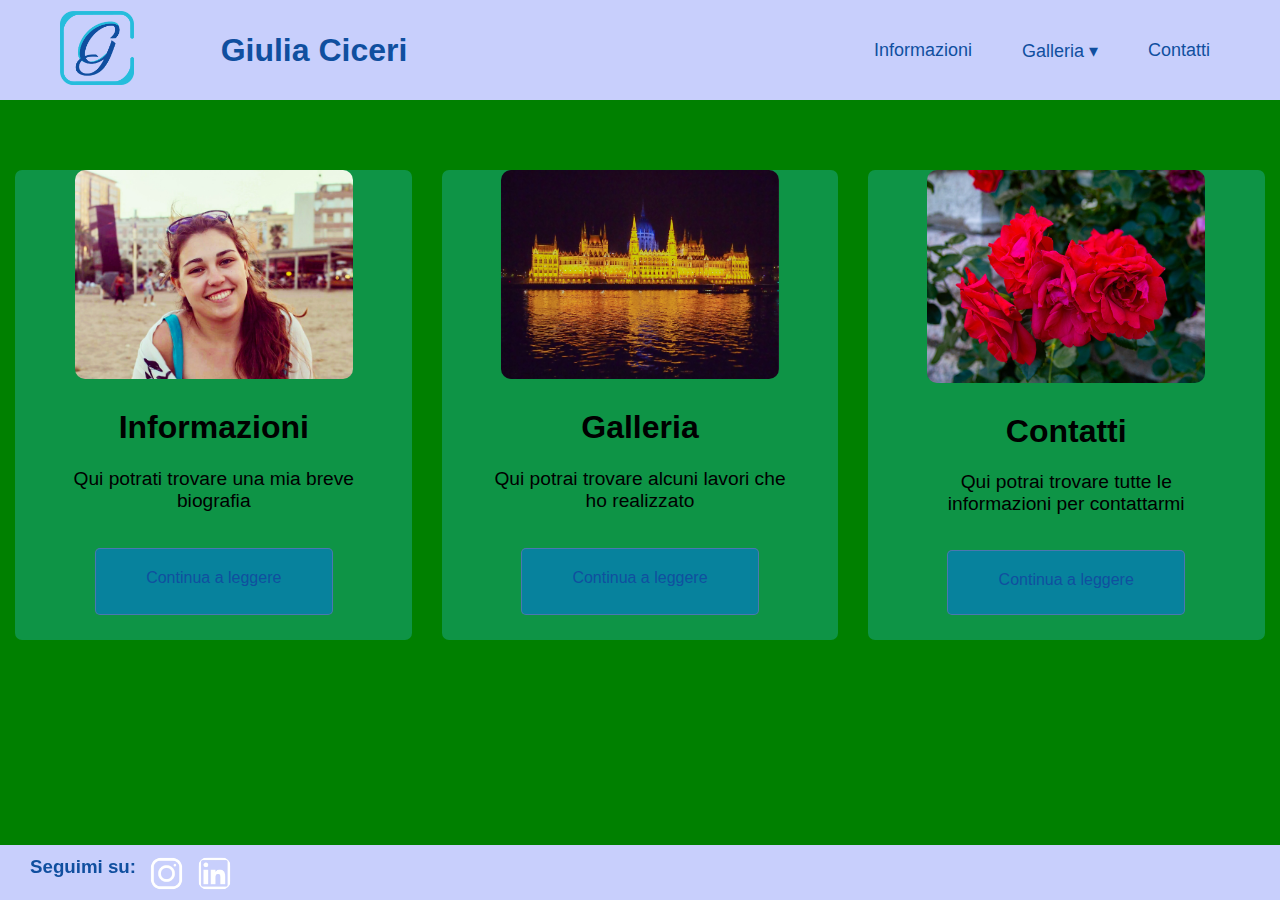
==== index.html @ 2c0d4b36 "home completa" ====
<!DOCTYPE html>
<html lang='it'>
    <head>
        <meta charset='UTF-8'/>
        <title>Portfolio Giulia Ciceri</title>
        <link rel='stylesheet' href='assets/css/style-home.css'/>
    </head>
    <body>
        <div class='section'>
            <div class='menu'>
                <div class='logo'>
                    <a href='index.html'><img src='assets/images/graphics/logoGiulia.png' alt='Logo Giulia Ciceri'/></a>
                </div>
                <div class='intestazione'>
                    <h1><a href='index.html'>Giulia Ciceri</a></h1>
                </div>
            </div>
            <ul class='links'>
                <li><a href='portfolio/bio.html'>Informazioni</a></li>
                <li class='dropdown'><span><a href='portfolio/gallery.html'>Galleria &#9662</a></span>
                    <ul class='features-menu'>
                        <li><a href='assets/images/graphics'>Grafica</a></li>
                        <li><a href='assets/images/photos'>Fotografia</a></li>
                    </ul>
                </li>    
                <li><a href='portfolio/contact.html'>Contatti</a></li>
            </ul>    
        </div>           
        <div class='container'>
            <div class='content'>
                <div class='column'>
                    <img src='assets/images/photos/giulia.barcellona-1.jpg' alt='Primo piano Giulia Ciceri'/>
                    <h2>Informazioni</h2>
                    <p>Qui potrati trovare una mia breve biografia</p>
                    <div class='buttom-home'>
                        <a href='portfolio/bio.html'>Continua a leggere</a>
                    </div>
                </div>
                <div class='column'>
                    <img src='assets/images/photos/budapest214.jpg' alt='Budapest notte'/>
                    <h2>Galleria</h2> 
                    <p>Qui potrai trovare alcuni lavori che ho realizzato</p>
                    <div class='buttom-home'>
                        <a href='portfolio/gallery.html'>Continua a leggere</a>
                    </div>
                </div>
                <div class='column'>
                    <img src='assets/images/photos/stresa1020.jpg' alt='Rose'/>
                    <h2>Contatti</h2>
                    <p>Qui potrai trovare tutte le informazioni per contattarmi</p>
                    <div class='buttom-home'>
                        <a href='portfolio/contact.html'>Continua a leggere</a>
                    </div>
                </div>
            </div>
        </div>
        <div class='footer'>
            <h3>Seguimi su:</h3>
            <div class='social'>
                <a href="https://www.instagram.com/_giuli.cc_/"><img src='assets/images/graphics/logo-ig-bianco.png' alt='logo Instagram'/></a>
                <a href="https://www.linkedin.com/in/giulia-ciceri-44bb87129/"><img src='assets/images/graphics/logo-linkedin-bianco.png' alt='logo LinkedIn'/></a>
            </div>
        </div>
    </body>
</html>
---- assets/css/style-home.css ----
* {
    margin: 0;
    padding: 0;
    box-sizing: border-box;
}
body {
    font-family: Helvetica, Arial, Verdana, sans-serif;
    display: flex;
    flex-wrap: wrap;
}
.intestazione a:hover { color: #104F9F; text-decoration: none; }
a:link {color: #104F9F; text-decoration: none;}
a:visited {color:#104F9F; text-decoration: none;}
a:hover { color: #104F9F; text-decoration: underline;}
a:active { color: #104F9F; text-decoration: underline;}
.menu { 
    width: 100%;
    height: 100px;
    display: flex;
    justify-content: space-between;
    align-items:center;
    padding: 50px;
    position: fixed;
    background-color: #c8cffc; /*#D6E9FE*/
    z-index: 1;
}
.logo {
    width: 105px;  /*35%*/
    margin: 0 auto;
}
.intestazione{
    margin: 0 auto;
}
.content { /*senza sfondo se no non visualizzo i pulsanti*/
    /*height: 501px;*/
    margin-top: 0;
    margin-bottom: 60px;
    /*margin: 0 auto;*/
    overflow: hidden;
    display: flex;
    justify-content: center;
    align-items: center;
    position: relative; top:1%;
    flex-wrap: wrap;
    /*flex-direction: column;*/
}
.column {
    float: left;
    width: 100%; /*31%*/
    margin: 5px 1.15%; /*70px 1.15%;*/
    /*height: 350px;*/
    text-align: center;
    background-color: #2abdda52;
    border-radius: 10px;
    position: relative;
    display: flex;
    flex-wrap: wrap;
    justify-content: center;
}
.buttom-home {
    border: 1px solid #7571be9f;
    background: #006eff79;
    border-radius: 5px; /*arrotondamento dei bordi*/
    padding: 20px;
    margin: 25px auto;
    width: 60%;
    cursor: pointer;
    position: relative;
    z-index: 1;
}
h2 {
    text-align: center;
    margin: 9% 9% 5% 9%;
    justify-content: center;
    /*padding-top: 20px;*/
}
p {
    text-align: center;
    justify-content: center;
}
img {
    width: 80%;
    border-radius: 10px;
}
.footer {
    overflow: hidden;
    height: 55px;
    background-color: #c8cffc;
    position: fixed; bottom: 0;
    padding:20px;
    width: 100%;
    z-index: 2;
}
h3 {
    color: #104F9F;
    position: fixed; bottom: 2.5%; left: 30px;
}
.social {
    position: fixed; bottom: 6px; left: 150px;
    width: 95px;
    display: flex;
    justify-content: center;
    align-items: center;
}
@media only screen and (max-width: 400px){ /*Mobile*/
   /*body { background-color: red;}*/
   .content {
       flex-direction: column;
   }
   .column {
       margin-top: 0;
       margin-bottom: 5%;
   }
   .buttom-home {
       z-index: 0;
   }
   p {
       margin: 0 5%
   }
}
@media only screen and (min-width:401px) and (max-width:934px) { /*Tablet*/
    body { 
        background-color: yellow;
        width: 50%;
    }
    .content { /*senza sfondo se no non visualizzo i pulsanti*/
        width: 190%; /*500px*/
        margin: 0 5% 85px 5%;
        flex-direction: column;
    }
    h2 {
        margin: 30px 15% 10px 15%;
        /*margin-top: 30px; /*30px
        margin-bottom: 10px;*/
        font-size: 24pt;
    }
    p {
        padding: 5px 10%;  /*5px*/
        font-size: 120%;
    }
    .buttom-home{
        z-index: 0;
    }
}
@media only screen and (min-width:935px) { /*Desktop*/
    body { background-color: green;}
    .logo {
        margin-left: 10px;
    }
    .intestazione {
        margin-left: -65%; /*-750px;*/
    }
    .links { 
        display: flex;
        justify-content: flex-end;
        z-index: 2;
        position: fixed; top: 40px; right: 70px;
    }
    .links > li { 
        display: inline; margin-right: 50px;
    }
    .links > li:last-of-type { 
        margin-right: 0;
    }
    .features-menu {
        display: none;
        flex-direction: column;
        background: #b1c4ff;
        border-radius: 5px; 
        padding-top: 60px;
        position: absolute;
        top: -25px;
        left: -30px;
        z-index: 1;
    }
    .features-menu li{
        list-style: none;
        border-bottom: 1px solid #ffffffb7;
        padding: 0 20px 10px 20px; 
        margin: 5px;
    }
    .features-menu li:last-of-type{
        border-bottom: none;
    }
    .dropdown {
        position: relative;
    }
    .dropdown > span {
        z-index: 2;
        position: relative;
        cursor: pointer;
    }
    .dropdown:hover .features-menu {
        display: flex;
        flex-direction: column;
        background-color: #b1c4ff;
    }
    li {
        font-size: 18px;
    }
    .content { /*senza sfondo se no non visualizzo i pulsanti*/
        margin: 0 auto;
        position: relative; top: 100px;
    }
    .column {
        float: left;
        width: 31%;
        margin: 70px 1.15%;
        height: 470px;
        text-align: center;
        background-color: #2abdda52;
        border-radius: 7px;
        position: relative;
    }
    img {
        width: 70%;
    }
    h2 {
        margin-top: 30px; 
        margin-bottom: 10px;
        font-size: 24pt;
    }
    p {
        padding: 5px 10%;  /*5px*/
        font-size: 120%;
    }
}
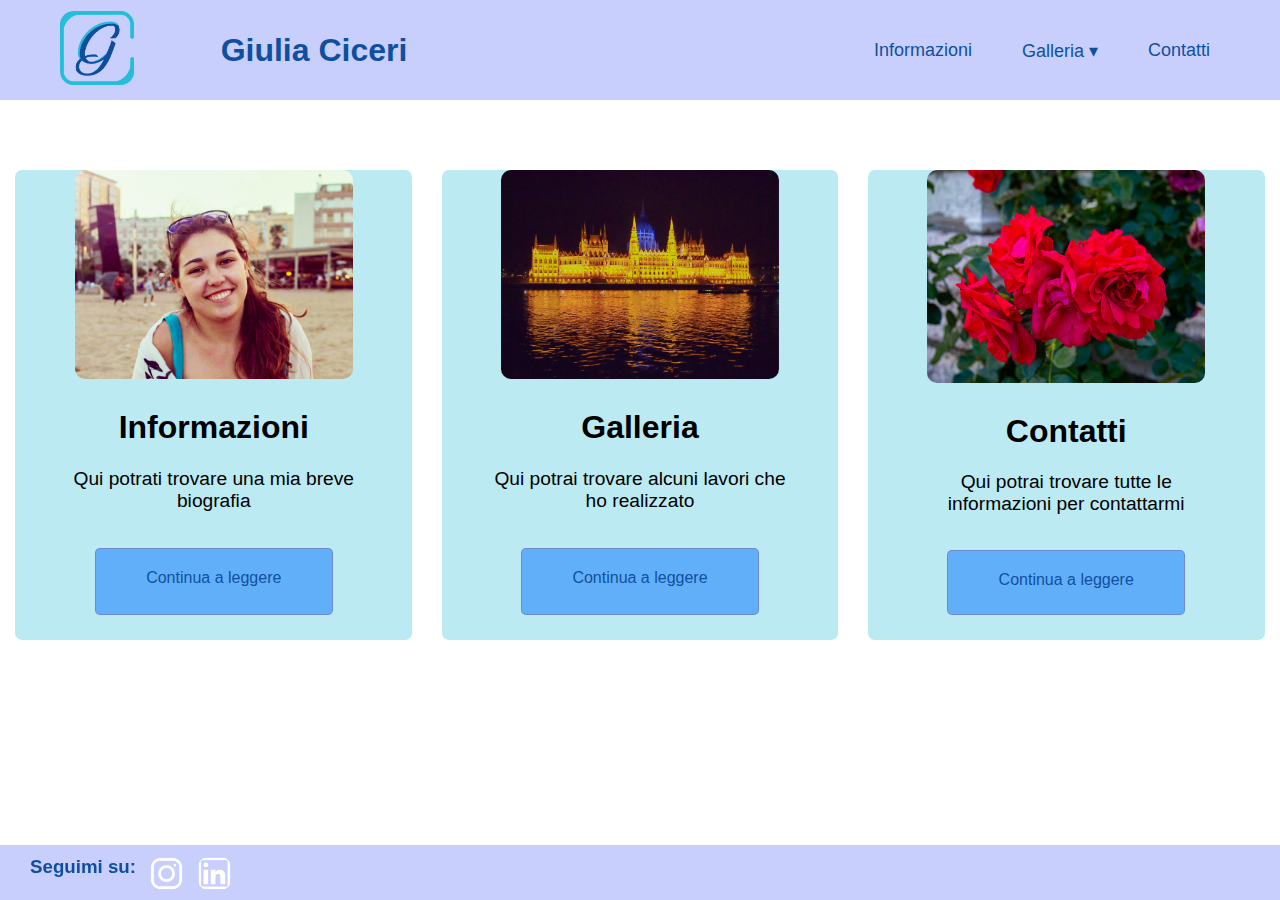
==== commit becb8ba5: "home" ====
--- a/index.html
+++ b/index.html
@@ -1,6 +1,8 @@
 <!DOCTYPE html>
 <html lang='it'>
     <head>
+        <meta name='viewport'
+              content='width=device-width, initial-scale=1.0, maximum-scale=1.0' />
         <meta charset='UTF-8'/>
         <title>Portfolio Giulia Ciceri</title>
         <link rel='stylesheet' href='assets/css/style-home.css'/>
--- a/assets/css/style-home.css
+++ b/assets/css/style-home.css
@@ -118,9 +118,9 @@
        margin: 0 5%
    }
 }
-@media only screen and (min-width:401px) and (max-width:934px) { /*Tablet*/
+@media only screen and (min-width:401px) and (max-width:960px) { /*Tablet*/
     body { 
-        background-color: yellow;
+        /*background-color: yellow;*/
         width: 50%;
     }
     .content { /*senza sfondo se no non visualizzo i pulsanti*/
@@ -142,8 +142,8 @@
         z-index: 0;
     }
 }
-@media only screen and (min-width:935px) { /*Desktop*/
-    body { background-color: green;}
+@media only screen and (min-width:961px) { /*Desktop*/
+   /*body { background-color: green;}*/
     .logo {
         margin-left: 10px;
     }
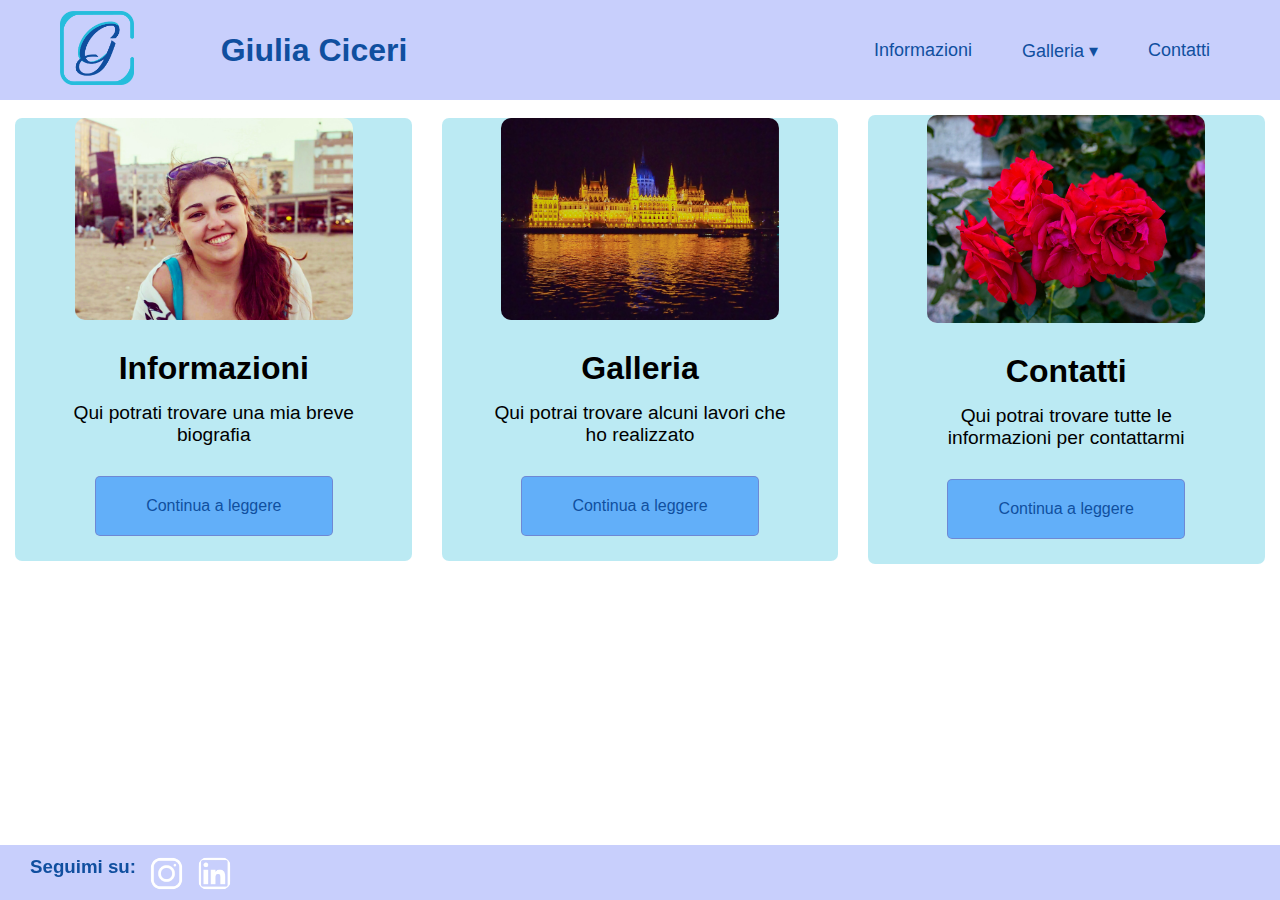
==== commit 67b478e9: "prove margine basso column" ====
--- a/index.html
+++ b/index.html
@@ -1,7 +1,7 @@
 <!DOCTYPE html>
 <html lang='it'>
     <head>
-        <meta name='viewport'
+       <meta name='viewport'
               content='width=device-width, initial-scale=1.0, maximum-scale=1.0' />
         <meta charset='UTF-8'/>
         <title>Portfolio Giulia Ciceri</title>
--- a/assets/css/style-home.css
+++ b/assets/css/style-home.css
@@ -205,8 +205,8 @@
     .column {
         float: left;
         width: 31%;
-        margin: 70px 1.15%;
-        height: 470px;
+        margin:  1.15%;
+        height: 70%;
         text-align: center;
         background-color: #2abdda52;
         border-radius: 7px;
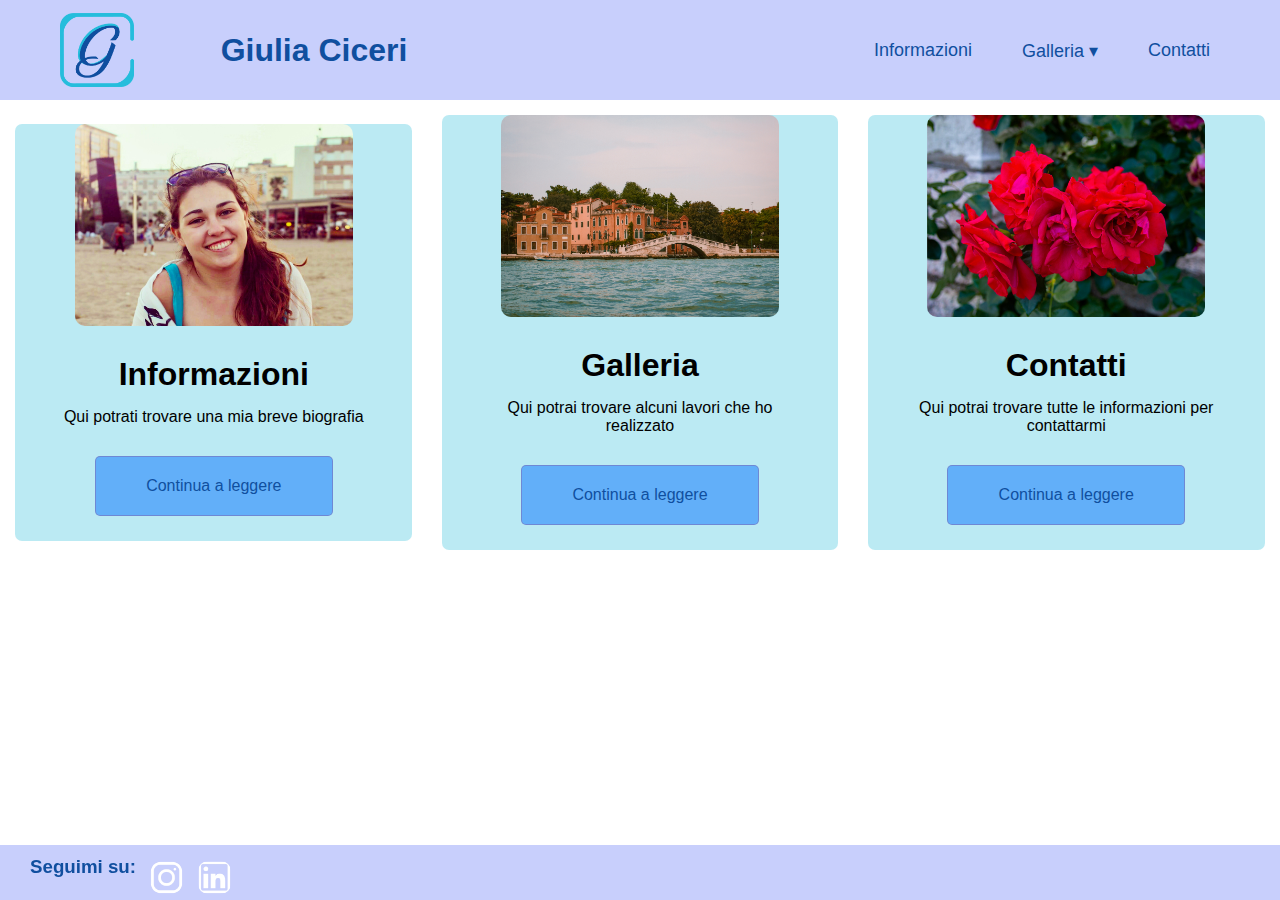
==== commit 260fd3e3: "odifica img retina e standardmodifica home" ====
--- a/index.html
+++ b/index.html
@@ -31,7 +31,9 @@
         <div class='container'>
             <div class='content'>
                 <div class='column'>
-                    <img src='assets/images/photos/giulia.barcellona-1.jpg' alt='Primo piano Giulia Ciceri'/>
+                    <img src='assets/images/photos/standard/giulia.barcellona-1.jpg' alt='Primo piano Giulia Ciceri' 
+                       srcset='assets/images/photos/standard/giulia.barcellona-1.jpg 1x, 
+                              assets/images/photos/retina/giulia.barcellona-1.jpg 2x' style="max-width: 500px;"/>
                     <h2>Informazioni</h2>
                     <p>Qui potrati trovare una mia breve biografia</p>
                     <div class='buttom-home'>
@@ -39,7 +41,9 @@
                     </div>
                 </div>
                 <div class='column'>
-                    <img src='assets/images/photos/budapest214.jpg' alt='Budapest notte'/>
+                    <img src='assets/images/photos/standard/venezia318.jpg' alt='Budapest notte'
+                    srcset='assets/images/photos/standard/venezia318.jpg 1x, 
+                            assets/images/photos/retina/venezia318.jpg 2x' style="max-width: 500px;"/>
                     <h2>Galleria</h2> 
                     <p>Qui potrai trovare alcuni lavori che ho realizzato</p>
                     <div class='buttom-home'>
@@ -47,7 +51,9 @@
                     </div>
                 </div>
                 <div class='column'>
-                    <img src='assets/images/photos/stresa1020.jpg' alt='Rose'/>
+                    <img src='assets/images/photos/standard/stresa1020.jpg' alt='Rose'
+                    srcset='assets/images/photos/standard/stresa1020.jpg 1x, 
+                            assets/images/photos/retina/stresa1020.jpg 2x' style="max-width: 500px;"/>
                     <h2>Contatti</h2>
                     <p>Qui potrai trovare tutte le informazioni per contattarmi</p>
                     <div class='buttom-home'>
--- a/assets/css/style-home.css
+++ b/assets/css/style-home.css
@@ -77,10 +77,12 @@
 p {
     text-align: center;
     justify-content: center;
+    font-size: 12pt;
 }
 img {
     width: 80%;
     border-radius: 10px;
+    display: block;
 }
 .footer {
     overflow: hidden;
@@ -128,6 +130,9 @@
         margin: 0 5% 85px 5%;
         flex-direction: column;
     }
+    img {
+        margin: 0 5%;
+    }
     h2 {
         margin: 30px 15% 10px 15%;
         /*margin-top: 30px; /*30px
@@ -136,7 +141,6 @@
     }
     p {
         padding: 5px 10%;  /*5px*/
-        font-size: 120%;
     }
     .buttom-home{
         z-index: 0;
@@ -205,8 +209,8 @@
     .column {
         float: left;
         width: 31%;
-        margin:  1.15%;
-        height: 70%;
+        margin: 1.15%;
+        /*height: 70%;*/
         text-align: center;
         background-color: #2abdda52;
         border-radius: 7px;
@@ -222,6 +226,5 @@
     }
     p {
         padding: 5px 10%;  /*5px*/
-        font-size: 120%;
-    }
-}
+    }
+}
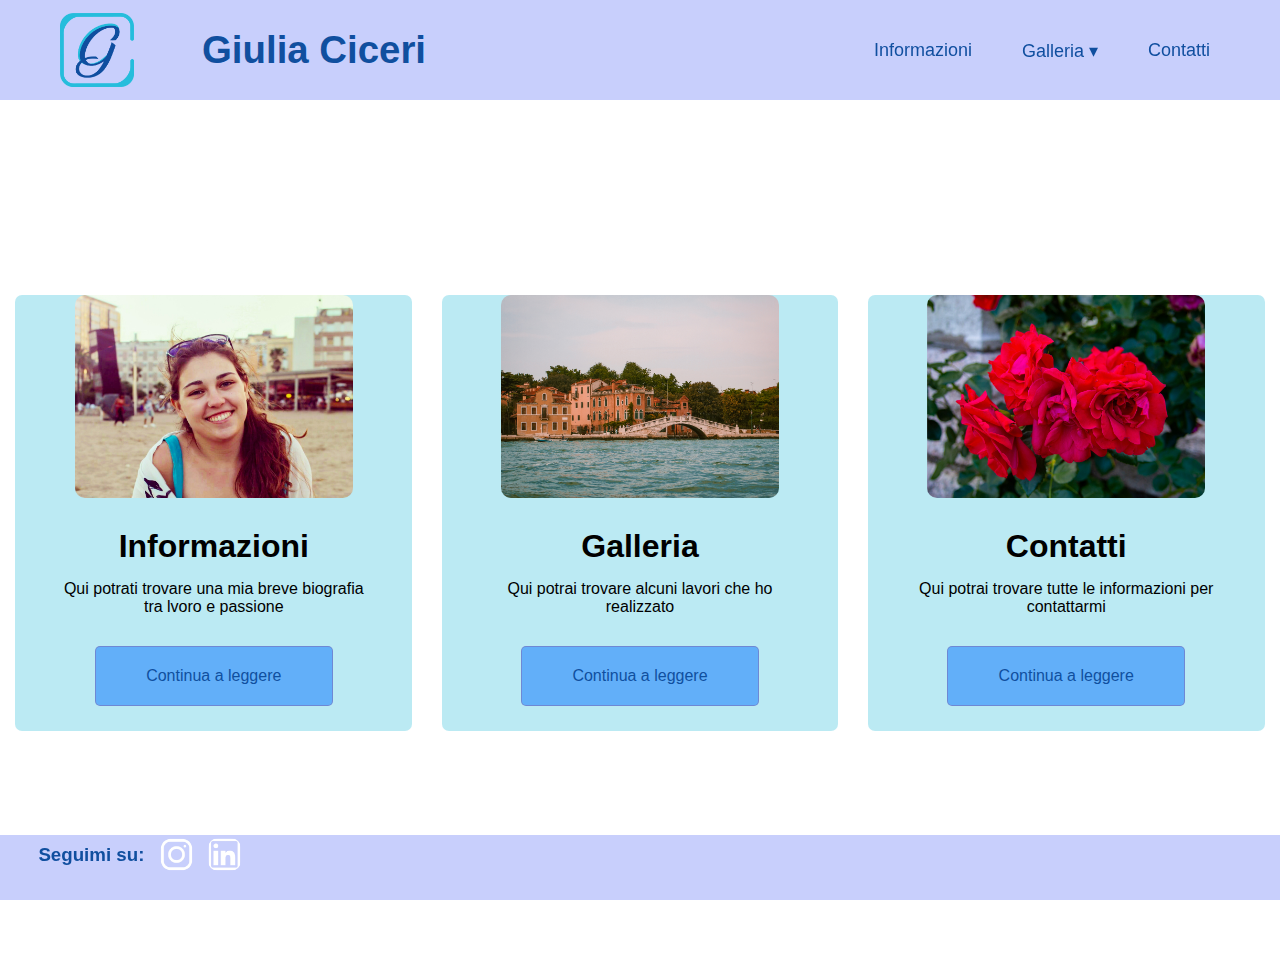
==== commit 496125ed: "home per vari device" ====
--- a/index.html
+++ b/index.html
@@ -35,13 +35,13 @@
                        srcset='assets/images/photos/standard/giulia.barcellona-1.jpg 1x, 
                               assets/images/photos/retina/giulia.barcellona-1.jpg 2x' style="max-width: 500px;"/>
                     <h2>Informazioni</h2>
-                    <p>Qui potrati trovare una mia breve biografia</p>
+                    <p>Qui potrati trovare una mia breve biografia tra lvoro e passione</p>
                     <div class='buttom-home'>
                         <a href='portfolio/bio.html'>Continua a leggere</a>
                     </div>
                 </div>
                 <div class='column'>
-                    <img src='assets/images/photos/standard/venezia318.jpg' alt='Budapest notte'
+                    <img src='assets/images/photos/standard/venezia318.jpg' alt='Venezia'
                     srcset='assets/images/photos/standard/venezia318.jpg 1x, 
                             assets/images/photos/retina/venezia318.jpg 2x' style="max-width: 500px;"/>
                     <h2>Galleria</h2> 
--- a/assets/css/style-home.css
+++ b/assets/css/style-home.css
@@ -30,9 +30,9 @@
 }
 .intestazione{
     margin: 0 auto;
+    font-size: large;
 }
 .content { /*senza sfondo se no non visualizzo i pulsanti*/
-    /*height: 501px;*/
     margin-top: 0;
     margin-bottom: 60px;
     /*margin: 0 auto;*/
@@ -146,12 +146,13 @@
         z-index: 0;
     }
 }
-@media only screen and (min-width:961px) { /*Desktop*/
+@media only screen and (min-width:961px) and (max-width: 1400px) { /*Desktop*/
    /*body { background-color: green;}*/
     .logo {
         margin-left: 10px;
     }
     .intestazione {
+        font-size: larger;
         margin-left: -65%; /*-750px;*/
     }
     .links { 
@@ -204,13 +205,15 @@
     }
     .content { /*senza sfondo se no non visualizzo i pulsanti*/
         margin: 0 auto;
-        position: relative; top: 100px;
+        position: absolute; top:7%;
+        align-items: center;
+        height: 100%;
+        margin-bottom: 10%;
     }
     .column {
         float: left;
         width: 31%;
         margin: 1.15%;
-        /*height: 70%;*/
         text-align: center;
         background-color: #2abdda52;
         border-radius: 7px;
@@ -227,4 +230,114 @@
     p {
         padding: 5px 10%;  /*5px*/
     }
-}
+    .footer {
+        height: 65px;
+    }
+    h3 {
+        position: fixed; bottom: 3.75%; left: 3%;
+    }
+    .social {
+        position: fixed; bottom: 3.2%; left: 12.5%;
+    }
+}
+@media only screen and (min-width:1401px) { /*Desktop più grandi*/
+    /*body { background-color: blu;}*/
+    .menu {
+        height: 150px;
+    }
+    .logo {
+        width: 10%;
+        margin-left: 10px;
+    }
+    .intestazione {
+        font-size: x-large;
+        margin-left: -65%; /*-750px;*/
+    }
+    .links { 
+        
+        display: flex;
+        justify-content: flex-end;
+        z-index: 2;
+        position: fixed; top: 60px; right: 90px;
+    }
+    .links > li { 
+        display: inline; margin-right: 50px;
+    }
+     .links > li:last-of-type { 
+         margin-right: 0;
+     }
+     .features-menu {
+         display: none;
+         flex-direction: column;
+         background: #b1c4ff;
+         border-radius: 5px; 
+         padding-top: 60px;
+         position: absolute;
+         top: -25px;
+         left: -30px;
+         z-index: 1;
+     }
+     .features-menu li{
+         list-style: none;
+         border-bottom: 1px solid #ffffffb7;
+         padding: 0 20px 10px 20px; 
+         margin: 5px;
+     }
+     .features-menu li:last-of-type{
+         border-bottom: none;
+     }
+     .dropdown {
+         position: relative;
+     }
+     .dropdown > span {
+         z-index: 2;
+         position: relative;
+         cursor: pointer;
+     }
+     .dropdown:hover .features-menu {
+         display: flex;
+         flex-direction: column;
+         background-color: #b1c4ff;
+     }
+     li {
+         font-size: x-large;
+     }
+     .content { /*senza sfondo se no non visualizzo i pulsanti*/
+         margin: 0 auto;
+         position: absolute; top:7%;
+         align-items: center;
+         height: 100%;
+         margin-bottom: 10%;
+     }
+     .column {
+         float: left;
+         width: 31%;
+         margin: 1.15%;
+         text-align: center;
+         background-color: #2abdda52;
+         border-radius: 7px;
+         position: relative;
+     }
+     img {
+         width: 70%;
+     }
+     h2 {
+         margin-top: 30px; 
+         margin-bottom: 10px;
+         font-size: 24pt;
+     }
+     p {
+         padding: 5px 10%;  /*5px*/
+     }
+     .footer {
+         height: 85px;
+     }
+     h3 {
+         position: fixed; bottom: 3.55%; left: 3%;
+         font-size: x-large;
+     }
+     .social {
+         position: fixed; bottom: 3.2%; left: 14.5%;
+     }
+ }
+ 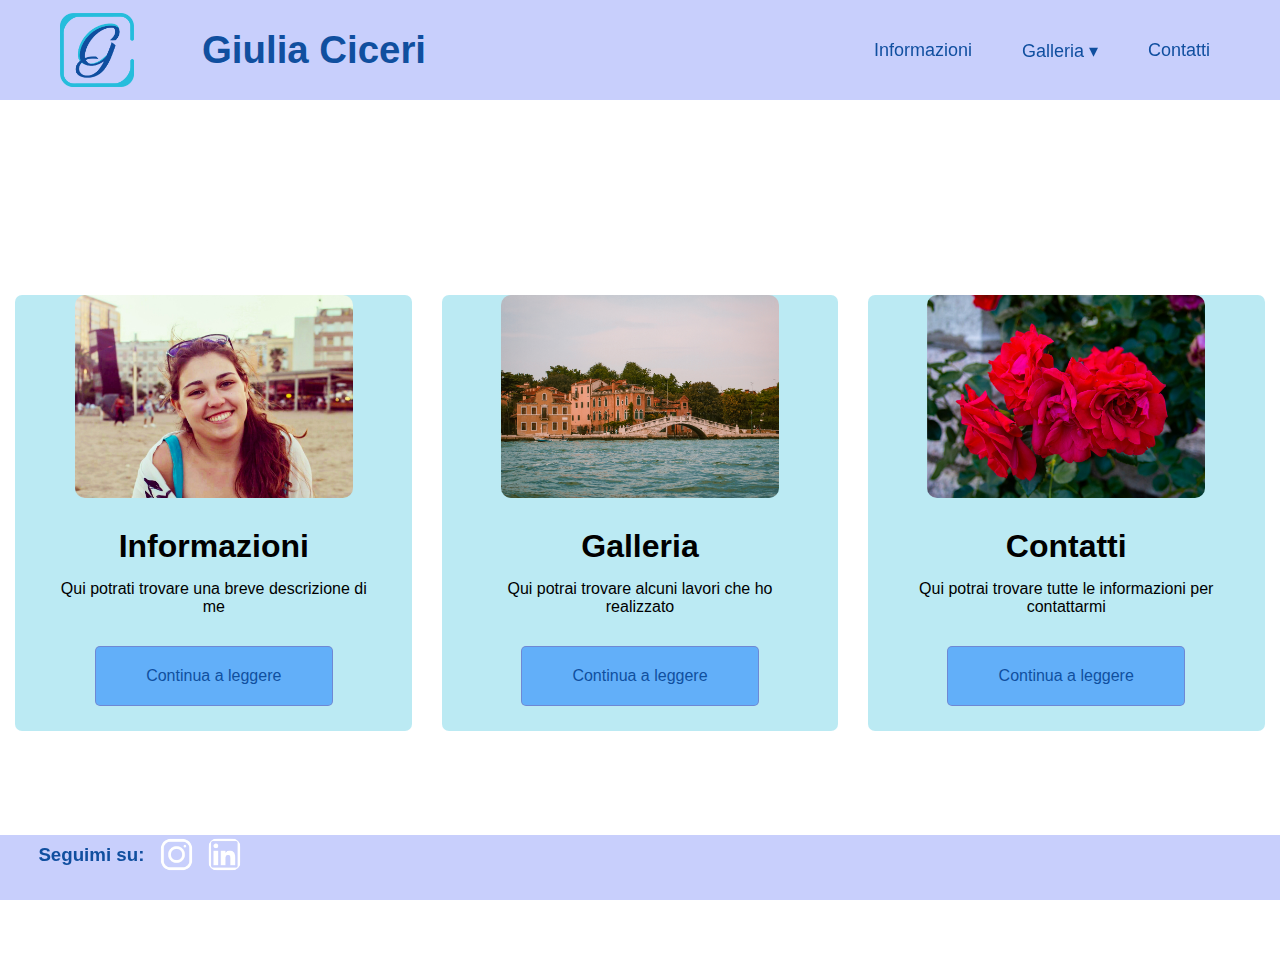
==== commit 17702a43: "header e footer bio" ====
--- a/index.html
+++ b/index.html
@@ -35,7 +35,7 @@
                        srcset='assets/images/photos/standard/giulia.barcellona-1.jpg 1x, 
                               assets/images/photos/retina/giulia.barcellona-1.jpg 2x' style="max-width: 500px;"/>
                     <h2>Informazioni</h2>
-                    <p>Qui potrati trovare una mia breve biografia tra lvoro e passione</p>
+                    <p>Qui potrati trovare una breve descrizione di me </p>
                     <div class='buttom-home'>
                         <a href='portfolio/bio.html'>Continua a leggere</a>
                     </div>
